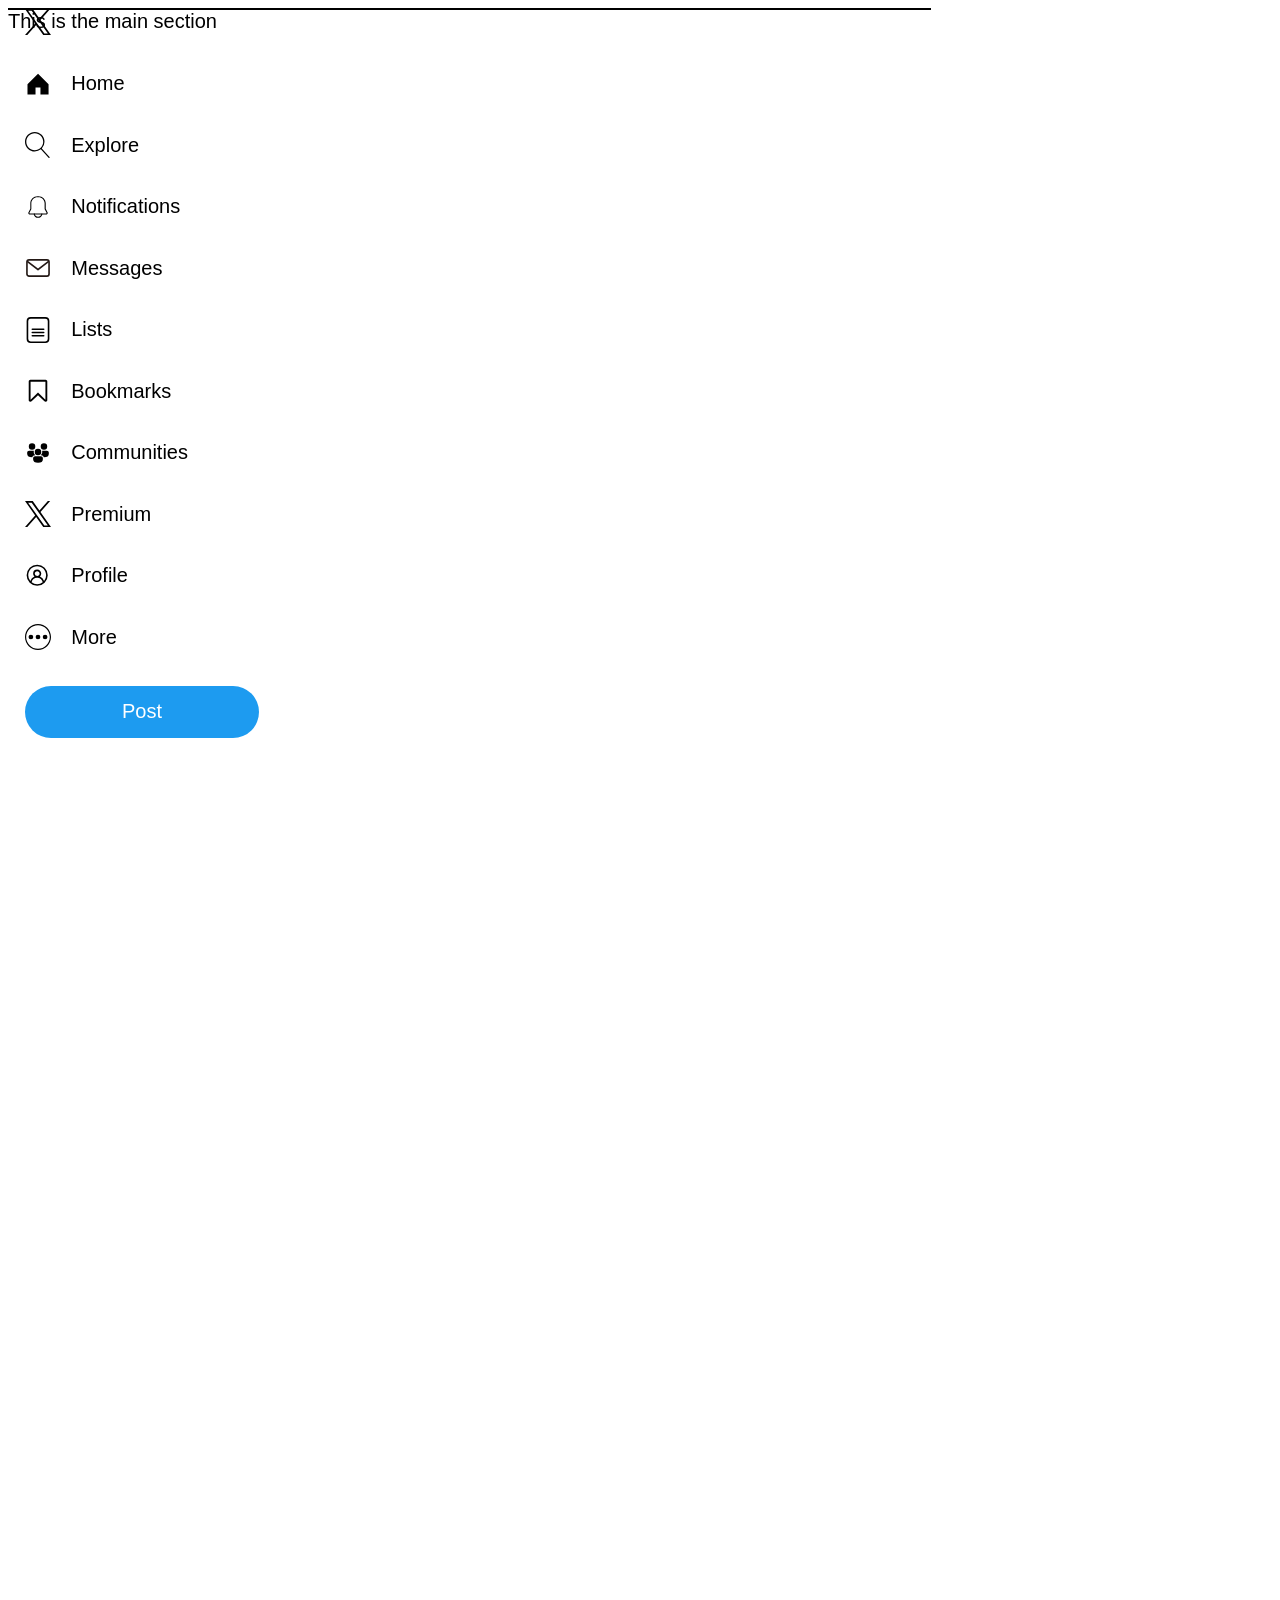
==== HTML-CSS-Projects/X(Twitter)-Clone/First-Try/X(twitter)_clone.html @ 27002869 "update" ====
<!DOCTYPE html>
<html lang="en">
  <head>
    <meta name="viewport" content="width=device-width, initial-scale=1.0" />
    <meta charset="UTF-8" />
    <title>X (Twitter) Clone</title>
    <link rel="stylesheet" href="styles/general.css">
    <link rel="stylesheet" href="styles/header.css">
    <link rel="stylesheet" href="styles/navbar.css">
  </head>
  <body style="background-color: rgb(255, 255, 255);">
    <nav>
      <div class="navbar">
        <div class="navbar-top-section">
          <div class="navbar-item-container">
            <img src="icons/X_logo_2023_icon.svg">
          </div>
          <div class="navbar-item-container">
            <img src="icons/home-icon.svg">
            <div class="icon-desc">
              Home
            </div>
          </div>
          <div class="navbar-item-container">
            <img src="icons/explore-icon.svg">
            <div class="icon-desc">
              Explore
            </div>
          </div>
          <div class="navbar-item-container">
            <img src="icons/notification-icon.svg">
            <div class="icon-desc">
              Notifications
            </div>
          </div>
          <div class="navbar-item-container">
            <img src="icons/messages-icon.svg">
            <div class="icon-desc">
              Messages
            </div>
          </div>
          <div class="navbar-item-container">
            <img src="icons/lists-icon.svg">
            <div class="icon-desc">
              Lists
            </div>            
          </div>
          <div class="navbar-item-container">
            <img src="icons/bookmark-icon.svg">
            <div class="icon-desc">
              Bookmarks
            </div>            
          </div>
          <div class="navbar-item-container">
            <img src="icons/community-icon.svg">
            <div class="icon-desc">
              Communities
            </div>            
          </div>
          <div class="navbar-item-container">
            <img src="icons/X_logo_2023_icon.svg">
            <div class="icon-desc">
              Premium
            </div>            
          </div>
          <div class="navbar-item-container">
            <img src="icons/profile-icon.svg">
            <div class="icon-desc">
              Profile
            </div>            
          </div>
          <div class="navbar-item-container">
            <img src="icons/more-icon.svg">
            <div class="icon-desc">
              More
            </div>            
          </div>
          <button class="post-button">
              Post
          </button>
        </div>
        <div class="navbar-bottom-section">
          <div class="user-info-container">
            <img class="user-profile-pic" src="icons/user-profile-pic.jpg">
            <div class="user-info-text-container">
              <div class="user-name">
                Katereverie
              </div>
              <div class="user-domain-name">
                &#64;katereverie2023
              </div>
            </div>
          </div>
          <img class="user-account-setting" src="icons/more-no-circle-icon.svg">
        </div>
      </nav>
    <main>This is the main section</main>
  </body>
</html>
---- HTML-CSS-Projects/X(Twitter)-Clone/First-Try/styles/general.css ----
body {
  font-family: Verdana, Arial;
  font-size: 20px;

  height: 5000px;
}
---- HTML-CSS-Projects/X(Twitter)-Clone/First-Try/styles/navbar.css ----
nav img {
  height: 25px;
}

nav {
  border: 1px solid black;
  box-sizing: border-box;
  
  width: 922.5px;

  position: relative;
  margin:0;

  display: flex;
  flex-basis: auto;
  flex-direction: column;
  justify-content: space-between;
}

.navbar {
  display: flex;
  flex-direction: column;
  align-items: stretch;
  justify-content: space-between;

  position: relative;

  width: 275px;

}

.navbar-top-section {
  height: 728.5px;

  position: absolute;
  top: 0;
  right: 0;

  display:flex;
  flex-direction: column;
  justify-content: space-between;
}

.navbar-item-container {
  display: flex;
  flex-direction: row;
  align-items: center;

  width: 259px;
}

.navbar-item-container img {
  height: 26.25px;
  width: 26.25px;
  padding-right: 20px;
}

.post-button {
  background-color: rgb(29, 155, 240);
  color: white;
  border: none;
  border-radius: 30px;
  padding: 14.5px 0;
  margin-right: 25px;
  font-size: inherit;
}


.navbar-bottom-section {
  width: 259px;
  margin-bottom: 30px;

  position: absolute;
  bottom: 0;
  right: 0;

  display: flex;
  flex-direction: row;
  align-items: center;
  justify-content: space-between;

}

.user-info-container {
  display: flex;
  flex-direction: row ;
  align-items: center;
  font-size: 14px;
}

.user-profile-pic {
  width: 40px;
  height: 40px;
  border-radius: 20px;
  margin-right: 10px;
}

.user-name {
  font-weight: bold;
}

.user-account-setting {
  margin-right: 10px;
}
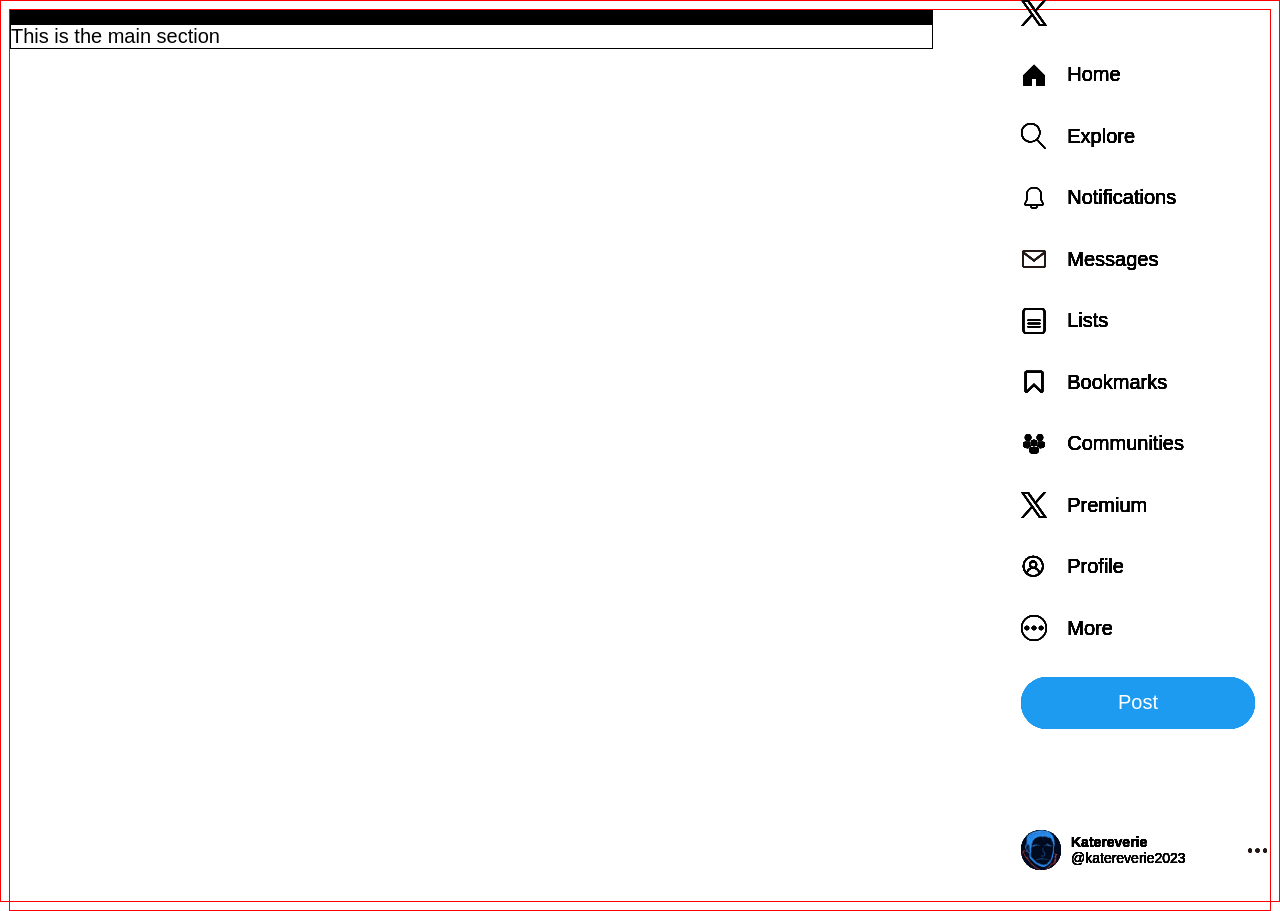
==== commit ca76e753: "update" ====
--- a/HTML-CSS-Projects/X(Twitter)-Clone/First-Try/X(twitter)_clone.html
+++ b/HTML-CSS-Projects/X(Twitter)-Clone/First-Try/X(twitter)_clone.html
@@ -1,5 +1,5 @@
 <!DOCTYPE html>
-<html lang="en">
+<html lang="en" style="overflow-y: scroll; overflow-x: scroll; overscroll-behavior-y: none;">
   <head>
     <meta name="viewport" content="width=device-width, initial-scale=1.0" />
     <meta charset="UTF-8" />
@@ -93,7 +93,601 @@
           </div>
           <img class="user-account-setting" src="icons/more-no-circle-icon.svg">
         </div>
-      </nav>
+    </nav>
+    <nav>
+      <div class="navbar">
+        <div class="navbar-top-section">
+          <div class="navbar-item-container">
+            <img src="icons/X_logo_2023_icon.svg">
+          </div>
+          <div class="navbar-item-container">
+            <img src="icons/home-icon.svg">
+            <div class="icon-desc">
+              Home
+            </div>
+          </div>
+          <div class="navbar-item-container">
+            <img src="icons/explore-icon.svg">
+            <div class="icon-desc">
+              Explore
+            </div>
+          </div>
+          <div class="navbar-item-container">
+            <img src="icons/notification-icon.svg">
+            <div class="icon-desc">
+              Notifications
+            </div>
+          </div>
+          <div class="navbar-item-container">
+            <img src="icons/messages-icon.svg">
+            <div class="icon-desc">
+              Messages
+            </div>
+          </div>
+          <div class="navbar-item-container">
+            <img src="icons/lists-icon.svg">
+            <div class="icon-desc">
+              Lists
+            </div>            
+          </div>
+          <div class="navbar-item-container">
+            <img src="icons/bookmark-icon.svg">
+            <div class="icon-desc">
+              Bookmarks
+            </div>            
+          </div>
+          <div class="navbar-item-container">
+            <img src="icons/community-icon.svg">
+            <div class="icon-desc">
+              Communities
+            </div>            
+          </div>
+          <div class="navbar-item-container">
+            <img src="icons/X_logo_2023_icon.svg">
+            <div class="icon-desc">
+              Premium
+            </div>            
+          </div>
+          <div class="navbar-item-container">
+            <img src="icons/profile-icon.svg">
+            <div class="icon-desc">
+              Profile
+            </div>            
+          </div>
+          <div class="navbar-item-container">
+            <img src="icons/more-icon.svg">
+            <div class="icon-desc">
+              More
+            </div>            
+          </div>
+          <button class="post-button">
+              Post
+          </button>
+        </div>
+        <div class="navbar-bottom-section">
+          <div class="user-info-container">
+            <img class="user-profile-pic" src="icons/user-profile-pic.jpg">
+            <div class="user-info-text-container">
+              <div class="user-name">
+                Katereverie
+              </div>
+              <div class="user-domain-name">
+                &#64;katereverie2023
+              </div>
+            </div>
+          </div>
+          <img class="user-account-setting" src="icons/more-no-circle-icon.svg">
+        </div>
+    </nav>
+    <nav>
+      <div class="navbar">
+        <div class="navbar-top-section">
+          <div class="navbar-item-container">
+            <img src="icons/X_logo_2023_icon.svg">
+          </div>
+          <div class="navbar-item-container">
+            <img src="icons/home-icon.svg">
+            <div class="icon-desc">
+              Home
+            </div>
+          </div>
+          <div class="navbar-item-container">
+            <img src="icons/explore-icon.svg">
+            <div class="icon-desc">
+              Explore
+            </div>
+          </div>
+          <div class="navbar-item-container">
+            <img src="icons/notification-icon.svg">
+            <div class="icon-desc">
+              Notifications
+            </div>
+          </div>
+          <div class="navbar-item-container">
+            <img src="icons/messages-icon.svg">
+            <div class="icon-desc">
+              Messages
+            </div>
+          </div>
+          <div class="navbar-item-container">
+            <img src="icons/lists-icon.svg">
+            <div class="icon-desc">
+              Lists
+            </div>            
+          </div>
+          <div class="navbar-item-container">
+            <img src="icons/bookmark-icon.svg">
+            <div class="icon-desc">
+              Bookmarks
+            </div>            
+          </div>
+          <div class="navbar-item-container">
+            <img src="icons/community-icon.svg">
+            <div class="icon-desc">
+              Communities
+            </div>            
+          </div>
+          <div class="navbar-item-container">
+            <img src="icons/X_logo_2023_icon.svg">
+            <div class="icon-desc">
+              Premium
+            </div>            
+          </div>
+          <div class="navbar-item-container">
+            <img src="icons/profile-icon.svg">
+            <div class="icon-desc">
+              Profile
+            </div>            
+          </div>
+          <div class="navbar-item-container">
+            <img src="icons/more-icon.svg">
+            <div class="icon-desc">
+              More
+            </div>            
+          </div>
+          <button class="post-button">
+              Post
+          </button>
+        </div>
+        <div class="navbar-bottom-section">
+          <div class="user-info-container">
+            <img class="user-profile-pic" src="icons/user-profile-pic.jpg">
+            <div class="user-info-text-container">
+              <div class="user-name">
+                Katereverie
+              </div>
+              <div class="user-domain-name">
+                &#64;katereverie2023
+              </div>
+            </div>
+          </div>
+          <img class="user-account-setting" src="icons/more-no-circle-icon.svg">
+        </div>
+    </nav>
+    <nav>
+      <div class="navbar">
+        <div class="navbar-top-section">
+          <div class="navbar-item-container">
+            <img src="icons/X_logo_2023_icon.svg">
+          </div>
+          <div class="navbar-item-container">
+            <img src="icons/home-icon.svg">
+            <div class="icon-desc">
+              Home
+            </div>
+          </div>
+          <div class="navbar-item-container">
+            <img src="icons/explore-icon.svg">
+            <div class="icon-desc">
+              Explore
+            </div>
+          </div>
+          <div class="navbar-item-container">
+            <img src="icons/notification-icon.svg">
+            <div class="icon-desc">
+              Notifications
+            </div>
+          </div>
+          <div class="navbar-item-container">
+            <img src="icons/messages-icon.svg">
+            <div class="icon-desc">
+              Messages
+            </div>
+          </div>
+          <div class="navbar-item-container">
+            <img src="icons/lists-icon.svg">
+            <div class="icon-desc">
+              Lists
+            </div>            
+          </div>
+          <div class="navbar-item-container">
+            <img src="icons/bookmark-icon.svg">
+            <div class="icon-desc">
+              Bookmarks
+            </div>            
+          </div>
+          <div class="navbar-item-container">
+            <img src="icons/community-icon.svg">
+            <div class="icon-desc">
+              Communities
+            </div>            
+          </div>
+          <div class="navbar-item-container">
+            <img src="icons/X_logo_2023_icon.svg">
+            <div class="icon-desc">
+              Premium
+            </div>            
+          </div>
+          <div class="navbar-item-container">
+            <img src="icons/profile-icon.svg">
+            <div class="icon-desc">
+              Profile
+            </div>            
+          </div>
+          <div class="navbar-item-container">
+            <img src="icons/more-icon.svg">
+            <div class="icon-desc">
+              More
+            </div>            
+          </div>
+          <button class="post-button">
+              Post
+          </button>
+        </div>
+        <div class="navbar-bottom-section">
+          <div class="user-info-container">
+            <img class="user-profile-pic" src="icons/user-profile-pic.jpg">
+            <div class="user-info-text-container">
+              <div class="user-name">
+                Katereverie
+              </div>
+              <div class="user-domain-name">
+                &#64;katereverie2023
+              </div>
+            </div>
+          </div>
+          <img class="user-account-setting" src="icons/more-no-circle-icon.svg">
+        </div>
+    </nav>
+    <nav>
+      <div class="navbar">
+        <div class="navbar-top-section">
+          <div class="navbar-item-container">
+            <img src="icons/X_logo_2023_icon.svg">
+          </div>
+          <div class="navbar-item-container">
+            <img src="icons/home-icon.svg">
+            <div class="icon-desc">
+              Home
+            </div>
+          </div>
+          <div class="navbar-item-container">
+            <img src="icons/explore-icon.svg">
+            <div class="icon-desc">
+              Explore
+            </div>
+          </div>
+          <div class="navbar-item-container">
+            <img src="icons/notification-icon.svg">
+            <div class="icon-desc">
+              Notifications
+            </div>
+          </div>
+          <div class="navbar-item-container">
+            <img src="icons/messages-icon.svg">
+            <div class="icon-desc">
+              Messages
+            </div>
+          </div>
+          <div class="navbar-item-container">
+            <img src="icons/lists-icon.svg">
+            <div class="icon-desc">
+              Lists
+            </div>            
+          </div>
+          <div class="navbar-item-container">
+            <img src="icons/bookmark-icon.svg">
+            <div class="icon-desc">
+              Bookmarks
+            </div>            
+          </div>
+          <div class="navbar-item-container">
+            <img src="icons/community-icon.svg">
+            <div class="icon-desc">
+              Communities
+            </div>            
+          </div>
+          <div class="navbar-item-container">
+            <img src="icons/X_logo_2023_icon.svg">
+            <div class="icon-desc">
+              Premium
+            </div>            
+          </div>
+          <div class="navbar-item-container">
+            <img src="icons/profile-icon.svg">
+            <div class="icon-desc">
+              Profile
+            </div>            
+          </div>
+          <div class="navbar-item-container">
+            <img src="icons/more-icon.svg">
+            <div class="icon-desc">
+              More
+            </div>            
+          </div>
+          <button class="post-button">
+              Post
+          </button>
+        </div>
+        <div class="navbar-bottom-section">
+          <div class="user-info-container">
+            <img class="user-profile-pic" src="icons/user-profile-pic.jpg">
+            <div class="user-info-text-container">
+              <div class="user-name">
+                Katereverie
+              </div>
+              <div class="user-domain-name">
+                &#64;katereverie2023
+              </div>
+            </div>
+          </div>
+          <img class="user-account-setting" src="icons/more-no-circle-icon.svg">
+        </div>
+    </nav>
+    <nav>
+      <div class="navbar">
+        <div class="navbar-top-section">
+          <div class="navbar-item-container">
+            <img src="icons/X_logo_2023_icon.svg">
+          </div>
+          <div class="navbar-item-container">
+            <img src="icons/home-icon.svg">
+            <div class="icon-desc">
+              Home
+            </div>
+          </div>
+          <div class="navbar-item-container">
+            <img src="icons/explore-icon.svg">
+            <div class="icon-desc">
+              Explore
+            </div>
+          </div>
+          <div class="navbar-item-container">
+            <img src="icons/notification-icon.svg">
+            <div class="icon-desc">
+              Notifications
+            </div>
+          </div>
+          <div class="navbar-item-container">
+            <img src="icons/messages-icon.svg">
+            <div class="icon-desc">
+              Messages
+            </div>
+          </div>
+          <div class="navbar-item-container">
+            <img src="icons/lists-icon.svg">
+            <div class="icon-desc">
+              Lists
+            </div>            
+          </div>
+          <div class="navbar-item-container">
+            <img src="icons/bookmark-icon.svg">
+            <div class="icon-desc">
+              Bookmarks
+            </div>            
+          </div>
+          <div class="navbar-item-container">
+            <img src="icons/community-icon.svg">
+            <div class="icon-desc">
+              Communities
+            </div>            
+          </div>
+          <div class="navbar-item-container">
+            <img src="icons/X_logo_2023_icon.svg">
+            <div class="icon-desc">
+              Premium
+            </div>            
+          </div>
+          <div class="navbar-item-container">
+            <img src="icons/profile-icon.svg">
+            <div class="icon-desc">
+              Profile
+            </div>            
+          </div>
+          <div class="navbar-item-container">
+            <img src="icons/more-icon.svg">
+            <div class="icon-desc">
+              More
+            </div>            
+          </div>
+          <button class="post-button">
+              Post
+          </button>
+        </div>
+        <div class="navbar-bottom-section">
+          <div class="user-info-container">
+            <img class="user-profile-pic" src="icons/user-profile-pic.jpg">
+            <div class="user-info-text-container">
+              <div class="user-name">
+                Katereverie
+              </div>
+              <div class="user-domain-name">
+                &#64;katereverie2023
+              </div>
+            </div>
+          </div>
+          <img class="user-account-setting" src="icons/more-no-circle-icon.svg">
+        </div>
+    </nav>
+    <nav>
+      <div class="navbar">
+        <div class="navbar-top-section">
+          <div class="navbar-item-container">
+            <img src="icons/X_logo_2023_icon.svg">
+          </div>
+          <div class="navbar-item-container">
+            <img src="icons/home-icon.svg">
+            <div class="icon-desc">
+              Home
+            </div>
+          </div>
+          <div class="navbar-item-container">
+            <img src="icons/explore-icon.svg">
+            <div class="icon-desc">
+              Explore
+            </div>
+          </div>
+          <div class="navbar-item-container">
+            <img src="icons/notification-icon.svg">
+            <div class="icon-desc">
+              Notifications
+            </div>
+          </div>
+          <div class="navbar-item-container">
+            <img src="icons/messages-icon.svg">
+            <div class="icon-desc">
+              Messages
+            </div>
+          </div>
+          <div class="navbar-item-container">
+            <img src="icons/lists-icon.svg">
+            <div class="icon-desc">
+              Lists
+            </div>            
+          </div>
+          <div class="navbar-item-container">
+            <img src="icons/bookmark-icon.svg">
+            <div class="icon-desc">
+              Bookmarks
+            </div>            
+          </div>
+          <div class="navbar-item-container">
+            <img src="icons/community-icon.svg">
+            <div class="icon-desc">
+              Communities
+            </div>            
+          </div>
+          <div class="navbar-item-container">
+            <img src="icons/X_logo_2023_icon.svg">
+            <div class="icon-desc">
+              Premium
+            </div>            
+          </div>
+          <div class="navbar-item-container">
+            <img src="icons/profile-icon.svg">
+            <div class="icon-desc">
+              Profile
+            </div>            
+          </div>
+          <div class="navbar-item-container">
+            <img src="icons/more-icon.svg">
+            <div class="icon-desc">
+              More
+            </div>            
+          </div>
+          <button class="post-button">
+              Post
+          </button>
+        </div>
+        <div class="navbar-bottom-section">
+          <div class="user-info-container">
+            <img class="user-profile-pic" src="icons/user-profile-pic.jpg">
+            <div class="user-info-text-container">
+              <div class="user-name">
+                Katereverie
+              </div>
+              <div class="user-domain-name">
+                &#64;katereverie2023
+              </div>
+            </div>
+          </div>
+          <img class="user-account-setting" src="icons/more-no-circle-icon.svg">
+        </div>
+    </nav>
+    <nav>
+      <div class="navbar">
+        <div class="navbar-top-section">
+          <div class="navbar-item-container">
+            <img src="icons/X_logo_2023_icon.svg">
+          </div>
+          <div class="navbar-item-container">
+            <img src="icons/home-icon.svg">
+            <div class="icon-desc">
+              Home
+            </div>
+          </div>
+          <div class="navbar-item-container">
+            <img src="icons/explore-icon.svg">
+            <div class="icon-desc">
+              Explore
+            </div>
+          </div>
+          <div class="navbar-item-container">
+            <img src="icons/notification-icon.svg">
+            <div class="icon-desc">
+              Notifications
+            </div>
+          </div>
+          <div class="navbar-item-container">
+            <img src="icons/messages-icon.svg">
+            <div class="icon-desc">
+              Messages
+            </div>
+          </div>
+          <div class="navbar-item-container">
+            <img src="icons/lists-icon.svg">
+            <div class="icon-desc">
+              Lists
+            </div>            
+          </div>
+          <div class="navbar-item-container">
+            <img src="icons/bookmark-icon.svg">
+            <div class="icon-desc">
+              Bookmarks
+            </div>            
+          </div>
+          <div class="navbar-item-container">
+            <img src="icons/community-icon.svg">
+            <div class="icon-desc">
+              Communities
+            </div>            
+          </div>
+          <div class="navbar-item-container">
+            <img src="icons/X_logo_2023_icon.svg">
+            <div class="icon-desc">
+              Premium
+            </div>            
+          </div>
+          <div class="navbar-item-container">
+            <img src="icons/profile-icon.svg">
+            <div class="icon-desc">
+              Profile
+            </div>            
+          </div>
+          <div class="navbar-item-container">
+            <img src="icons/more-icon.svg">
+            <div class="icon-desc">
+              More
+            </div>            
+          </div>
+          <button class="post-button">
+              Post
+          </button>
+        </div>
+        <div class="navbar-bottom-section">
+          <div class="user-info-container">
+            <img class="user-profile-pic" src="icons/user-profile-pic.jpg">
+            <div class="user-info-text-container">
+              <div class="user-name">
+                Katereverie
+              </div>
+              <div class="user-domain-name">
+                &#64;katereverie2023
+              </div>
+            </div>
+          </div>
+          <img class="user-account-setting" src="icons/more-no-circle-icon.svg">
+        </div>
     <main>This is the main section</main>
   </body>
 </html>
--- a/HTML-CSS-Projects/X(Twitter)-Clone/First-Try/styles/general.css
+++ b/HTML-CSS-Projects/X(Twitter)-Clone/First-Try/styles/general.css
@@ -2,5 +2,11 @@
   font-family: Verdana, Arial;
   font-size: 20px;
 
-  height: 5000px;
+  display: flex;
+  flex-direction: column;
+}
+
+html, body {
+  height: 100%;
+  border: 1px solid red;
 }
--- a/HTML-CSS-Projects/X(Twitter)-Clone/First-Try/styles/navbar.css
+++ b/HTML-CSS-Projects/X(Twitter)-Clone/First-Try/styles/navbar.css
@@ -8,7 +8,6 @@
   
   width: 922.5px;
 
-  position: relative;
   margin:0;
 
   display: flex;
@@ -23,10 +22,7 @@
   align-items: stretch;
   justify-content: space-between;
 
-  position: relative;
-
   width: 275px;
-
 }
 
 .navbar-top-section {
